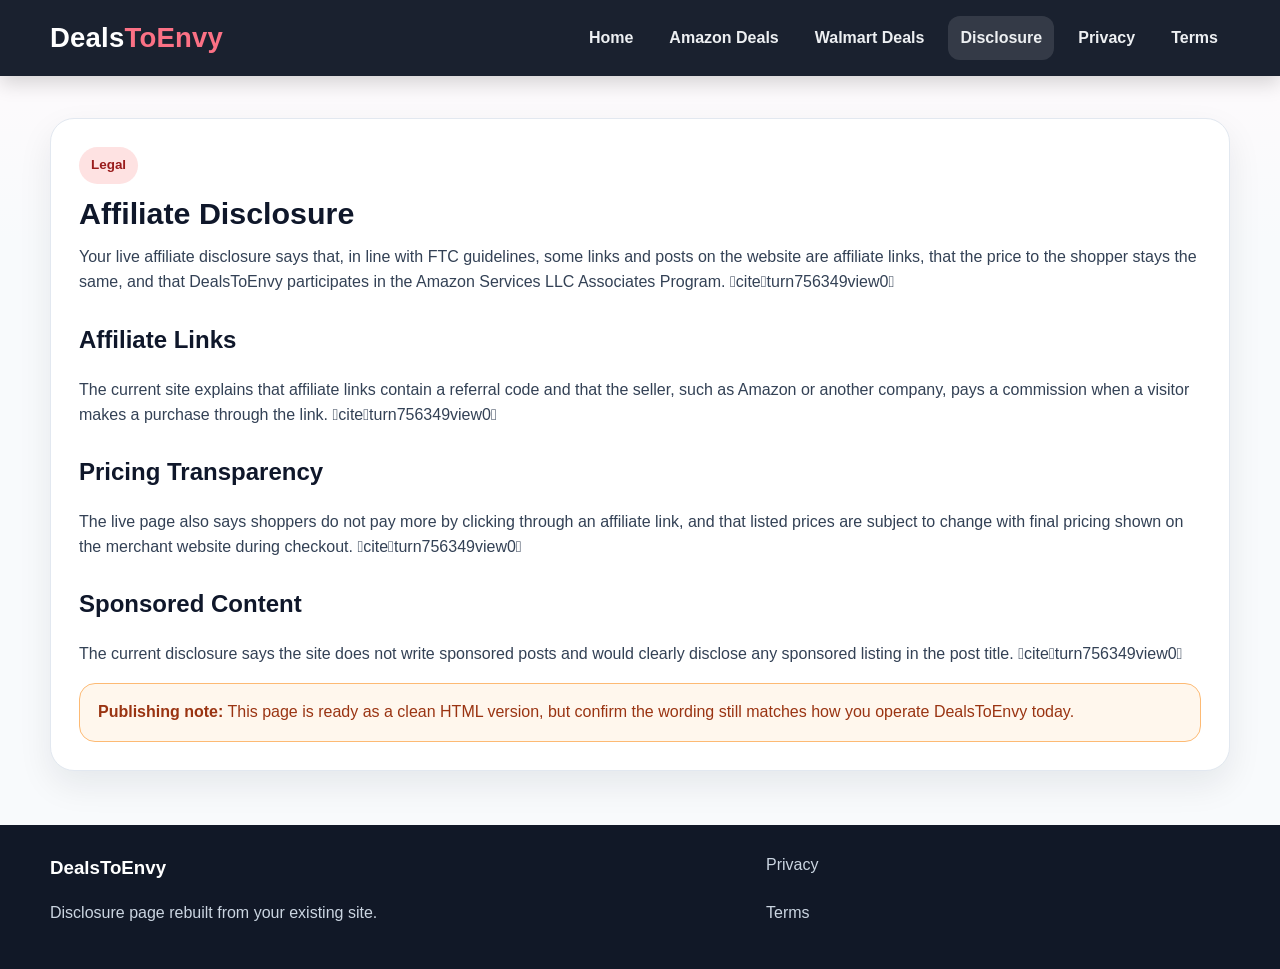
==== affiliate-disclosure.html @ dccca269 "Add files via upload" ====
<!DOCTYPE html>
<html lang="en">
<head>
  <meta charset="UTF-8" />
  <meta name="viewport" content="width=device-width, initial-scale=1.0" />
  <title>DealsToEnvy | Affiliate Disclosure</title>
  <meta name="description" content="Affiliate Disclosure page for DealsToEnvy." />
  <link rel="stylesheet" href="assets/css/styles.css" />
</head>
<body>
  <header class="topbar">
    <div class="container nav">
      <a class="logo" href="index.html">Deals<span>ToEnvy</span></a>
      <nav class="nav-links">
        <a href="index.html">Home</a>
        <a href="amazon-deals.html">Amazon Deals</a>
        <a href="walmart-deals.html">Walmart Deals</a>
        <a class="active" href="affiliate-disclosure.html">Disclosure</a>
        <a href="privacy-policy.html">Privacy</a>
        <a href="terms-and-conditions.html">Terms</a>
      </nav>
    </div>
  </header>
  <main>
    <section class="page-hero">
      <div class="container page-shell content">
        <span class="eyebrow">Legal</span>
        <h1 class="page-title">Affiliate Disclosure</h1>
        <p>Your live affiliate disclosure says that, in line with FTC guidelines, some links and posts on the website are affiliate links, that the price to the shopper stays the same, and that DealsToEnvy participates in the Amazon Services LLC Associates Program. citeturn756349view0</p>
        <h2>Affiliate Links</h2>
        <p>The current site explains that affiliate links contain a referral code and that the seller, such as Amazon or another company, pays a commission when a visitor makes a purchase through the link. citeturn756349view0</p>
        <h2>Pricing Transparency</h2>
        <p>The live page also says shoppers do not pay more by clicking through an affiliate link, and that listed prices are subject to change with final pricing shown on the merchant website during checkout. citeturn756349view0</p>
        <h2>Sponsored Content</h2>
        <p>The current disclosure says the site does not write sponsored posts and would clearly disclose any sponsored listing in the post title. citeturn756349view0</p>
        <div class="disclosure"><strong>Publishing note:</strong> This page is ready as a clean HTML version, but confirm the wording still matches how you operate DealsToEnvy today.</div>
      </div>
    </section>
  </main>
  <footer class="footer"><div class="container footer-grid"><div><h3>DealsToEnvy</h3><p>Disclosure page rebuilt from your existing site.</p></div><div class="footer-links"><a href="privacy-policy.html">Privacy</a><a href="terms-and-conditions.html">Terms</a></div></div></footer>
</body>
</html>
---- assets/css/styles.css ----
:root {
  --bg: #f8fafc;
  --bg-soft: #fff7f8;
  --surface: #ffffff;
  --surface-2: #f1f5f9;
  --text: #0f172a;
  --muted: #64748b;
  --accent: #ef4444;
  --accent-dark: #dc2626;
  --accent-soft: #fee2e2;
  --border: #e2e8f0;
  --success: #16a34a;
  --warning-bg: #fff7ed;
  --warning-border: #fdba74;
  --warning-text: #9a3412;
  --shadow: 0 14px 34px rgba(15, 23, 42, 0.08);
  --radius: 22px;
  --max: 1180px;
}
* { box-sizing: border-box; }
html { scroll-behavior: smooth; }
body {
  margin: 0;
  font-family: Arial, Helvetica, sans-serif;
  background: linear-gradient(180deg, #fffafc 0%, var(--bg) 240px);
  color: var(--text);
  line-height: 1.55;
}
a { color: inherit; text-decoration: none; }
img { max-width: 100%; display: block; }
.container { width: min(var(--max), calc(100% - 32px)); margin: 0 auto; }
.topbar {
  background: rgba(17, 24, 39, 0.96);
  color: white;
  position: sticky;
  top: 0;
  z-index: 100;
  backdrop-filter: blur(8px);
  box-shadow: 0 8px 18px rgba(0,0,0,.15);
}
.nav {
  min-height: 76px;
  display: flex;
  align-items: center;
  justify-content: space-between;
  gap: 18px;
  flex-wrap: wrap;
}
.logo { font-size: 1.72rem; font-weight: 800; letter-spacing: .2px; }
.logo span { color: #fb7185; }
.nav-links { display: flex; flex-wrap: wrap; gap: 12px; }
.nav-links a {
  padding: 10px 12px;
  border-radius: 12px;
  color: #f8fafc;
  font-weight: 700;
  opacity: .95;
}
.nav-links a:hover, .nav-links a.active { background: rgba(255,255,255,.12); }
.hero { padding: 54px 0 22px; }
.hero-grid {
  display: grid;
  grid-template-columns: 1.12fr .88fr;
  gap: 24px;
  background: linear-gradient(135deg, #fff1f2, #ffffff);
  border: 1px solid var(--border);
  border-radius: 30px;
  padding: 36px;
  box-shadow: var(--shadow);
}
.eyebrow {
  display: inline-block;
  padding: 8px 12px;
  border-radius: 999px;
  background: var(--accent-soft);
  color: #991b1b;
  font-weight: 800;
  font-size: .84rem;
  margin-bottom: 14px;
}
h1 {
  margin: 0 0 12px;
  font-size: clamp(2rem, 4vw, 3.7rem);
  line-height: 1.04;
}
.hero p, .lead { color: var(--muted); font-size: 1.06rem; }
.button-row { display: flex; gap: 12px; flex-wrap: wrap; margin-top: 18px; }
.btn {
  display: inline-flex;
  align-items: center;
  justify-content: center;
  gap: 8px;
  min-height: 46px;
  padding: 12px 18px;
  border-radius: 14px;
  font-weight: 800;
  border: 1px solid transparent;
  cursor: pointer;
}
.btn-primary { background: var(--accent); color: white; }
.btn-primary:hover { background: var(--accent-dark); }
.btn-secondary { background: white; border-color: var(--border); }
.btn-ghost { background: transparent; border-color: rgba(255,255,255,.16); color: white; }
.panel {
  background: linear-gradient(180deg, #111827, #1f2937);
  color: white;
  border-radius: 24px;
  padding: 24px;
}
.panel p, .panel li { color: #d1d5db; }
.section { padding: 16px 0 34px; }
.section-header { display: flex; align-items: end; justify-content: space-between; gap: 16px; margin-bottom: 18px; }
.section-header h2, .page-title { margin: 0; font-size: 1.9rem; }
.cards { display: grid; grid-template-columns: repeat(3, minmax(0,1fr)); gap: 20px; }
.card, .mini-card {
  background: var(--surface);
  border: 1px solid var(--border);
  border-radius: var(--radius);
  overflow: hidden;
  box-shadow: var(--shadow);
  display: flex;
  flex-direction: column;
}
.card-media {
  aspect-ratio: 4 / 3;
  width: 100%;
  object-fit: cover;
  background: linear-gradient(135deg, #e2e8f0, #f8fafc);
}
.card-body { padding: 18px; display: flex; flex-direction: column; gap: 10px; flex: 1; }
.badge {
  display: inline-block;
  width: fit-content;
  background: var(--accent-soft);
  color: #991b1b;
  font-size: .78rem;
  font-weight: 800;
  border-radius: 999px;
  padding: 6px 10px;
}
.card h3, .mini-card h3 { margin: 0; font-size: 1.08rem; line-height: 1.3; }
.price-row { display: flex; align-items: center; gap: 10px; flex-wrap: wrap; }
.price { font-size: 1.45rem; font-weight: 900; color: var(--accent-dark); }
.old-price { color: var(--muted); text-decoration: line-through; font-weight: 700; }
.save {
  background: #dcfce7;
  color: #166534;
  padding: 4px 8px;
  border-radius: 999px;
  font-size: .78rem;
  font-weight: 800;
}
.meta, .card p, .mini-card p { color: var(--muted); }
.meta { font-size: .94rem; }
.disclosure, .notice {
  background: var(--warning-bg);
  border: 1px solid var(--warning-border);
  color: var(--warning-text);
  padding: 16px 18px;
  border-radius: 16px;
}
.footer {
  margin-top: 34px;
  background: #111827;
  color: #cbd5e1;
  padding: 28px 0;
}
.footer-grid { display: grid; grid-template-columns: 1.2fr .8fr; gap: 20px; }
.footer h3, .footer h4 { color: white; margin-top: 0; }
.footer-links { display: grid; gap: 8px; }
.page-hero { padding: 42px 0 20px; }
.page-shell {
  background: white;
  border: 1px solid var(--border);
  border-radius: 24px;
  padding: 28px;
  box-shadow: var(--shadow);
}
.content h2, .content h3 { margin-top: 1.6rem; }
.content p, .content li { color: #334155; }
.content ul { padding-left: 1.2rem; }
.kpi-grid, .feature-grid, .info-grid { display: grid; grid-template-columns: repeat(3, minmax(0,1fr)); gap: 16px; }
.kpi, .feature, .info-card {
  background: var(--surface);
  border: 1px solid var(--border);
  border-radius: 18px;
  padding: 18px;
  box-shadow: var(--shadow);
}
.kpi strong { font-size: 1.7rem; display: block; margin-bottom: 6px; }
.filter-bar { display: flex; gap: 12px; flex-wrap: wrap; margin-bottom: 18px; }
.search-input {
  flex: 1 1 260px;
  min-height: 46px;
  border: 1px solid var(--border);
  border-radius: 14px;
  padding: 0 14px;
  font-size: 1rem;
}
.pills, .chip-row { display: flex; gap: 10px; flex-wrap: wrap; }
.pill, .chip {
  background: white;
  border: 1px solid var(--border);
  border-radius: 999px;
  padding: 10px 14px;
  font-weight: 700;
}
.chip.active { background: var(--accent-soft); border-color: #fca5a5; }
.small { font-size: .92rem; color: var(--muted); }
.featured-strip {
  display: grid;
  grid-template-columns: 1.1fr .9fr;
  gap: 20px;
}
.callout {
  background: linear-gradient(135deg, #111827, #1e293b);
  color: white;
  border-radius: 24px;
  padding: 24px;
  box-shadow: var(--shadow);
}
.callout p { color: #dbe4f0; }
.number-list {
  margin: 0;
  padding-left: 1.2rem;
  display: grid;
  gap: 8px;
}
.template-box {
  background: var(--surface);
  border: 1px dashed #cbd5e1;
  border-radius: 18px;
  padding: 18px;
  white-space: pre-wrap;
  font-family: "Courier New", monospace;
  font-size: .95rem;
  color: #334155;
}
.mini-grid { display: grid; grid-template-columns: repeat(2, minmax(0,1fr)); gap: 16px; }
.highlight {
  background: linear-gradient(135deg, #ffffff, #fff1f2);
  border: 1px solid var(--border);
  border-radius: 24px;
  padding: 24px;
  box-shadow: var(--shadow);
}
@media (max-width: 940px) {
  .hero-grid, .footer-grid, .cards, .kpi-grid, .feature-grid, .info-grid, .featured-strip, .mini-grid { grid-template-columns: 1fr; }
}
@media (max-width: 640px) {
  .hero-grid, .page-shell, .callout, .highlight { padding: 22px; }
  .container { width: min(var(--max), calc(100% - 20px)); }
  .section-header h2, .page-title { font-size: 1.55rem; }
  .logo { font-size: 1.4rem; }
}

.notice-good {
  background: #ecfdf5;
  border-color: #86efac;
  color: #166534;
}
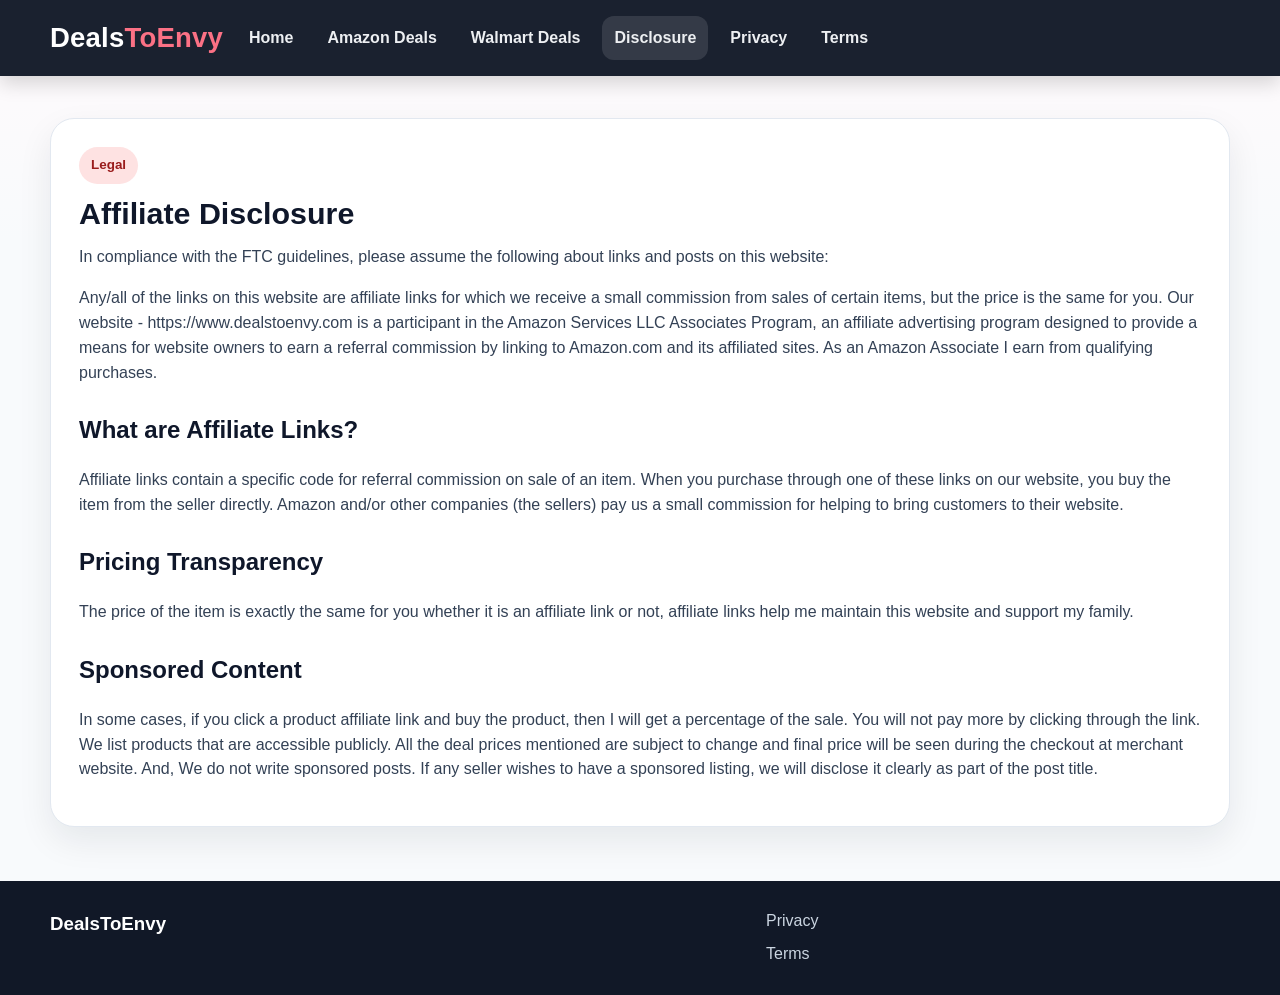
==== commit 16cf5707: "Updated legal items" ====
--- a/affiliate-disclosure.html
+++ b/affiliate-disclosure.html
@@ -26,17 +26,17 @@
       <div class="container page-shell content">
         <span class="eyebrow">Legal</span>
         <h1 class="page-title">Affiliate Disclosure</h1>
-        <p>Your live affiliate disclosure says that, in line with FTC guidelines, some links and posts on the website are affiliate links, that the price to the shopper stays the same, and that DealsToEnvy participates in the Amazon Services LLC Associates Program. citeturn756349view0</p>
-        <h2>Affiliate Links</h2>
-        <p>The current site explains that affiliate links contain a referral code and that the seller, such as Amazon or another company, pays a commission when a visitor makes a purchase through the link. citeturn756349view0</p>
+        <p>In compliance with the FTC guidelines, please assume the following about links and posts on this website:</p>
+        <p>Any/all of the links on this website are affiliate links for which we receive a small commission from sales of certain items, but the price is the same for you. Our website - https://www.dealstoenvy.com is a participant in the Amazon Services LLC Associates Program, an affiliate advertising program designed to provide a means for website owners to earn a referral commission by linking to Amazon.com and its affiliated sites. As an Amazon Associate I earn from qualifying purchases.</p>
+        <h2>What are Affiliate Links?</h2>
+        <p>Affiliate links contain a specific code for referral commission on sale of an item. When you purchase through one of these links on our website, you buy the item from the seller directly. Amazon and/or other companies (the sellers) pay us a small commission for helping to bring customers to their website.</p>
         <h2>Pricing Transparency</h2>
-        <p>The live page also says shoppers do not pay more by clicking through an affiliate link, and that listed prices are subject to change with final pricing shown on the merchant website during checkout. citeturn756349view0</p>
+        <p>The price of the item is exactly the same for you whether it is an affiliate link or not, affiliate links help me maintain this website and support my family.</p>
         <h2>Sponsored Content</h2>
-        <p>The current disclosure says the site does not write sponsored posts and would clearly disclose any sponsored listing in the post title. citeturn756349view0</p>
-        <div class="disclosure"><strong>Publishing note:</strong> This page is ready as a clean HTML version, but confirm the wording still matches how you operate DealsToEnvy today.</div>
+        <p>In some cases, if you click a product affiliate link and buy the product, then I will get a percentage of the sale. You will not pay more by clicking through the link. We list products that are accessible publicly. All the deal prices mentioned are subject to change and final price will be seen during the checkout at merchant website. And, We do not write sponsored posts. If any seller wishes to have a sponsored listing, we will disclose it clearly as part of the post title.</p>
       </div>
     </section>
   </main>
-  <footer class="footer"><div class="container footer-grid"><div><h3>DealsToEnvy</h3><p>Disclosure page rebuilt from your existing site.</p></div><div class="footer-links"><a href="privacy-policy.html">Privacy</a><a href="terms-and-conditions.html">Terms</a></div></div></footer>
+  <footer class="footer"><div class="container footer-grid"><div><h3>DealsToEnvy</h3></div><div class="footer-links"><a href="privacy-policy.html">Privacy</a><a href="terms-and-conditions.html">Terms</a></div></div></footer>
 </body>
 </html>
--- a/assets/css/styles.css
+++ b/assets/css/styles.css
@@ -14,11 +14,14 @@
   --warning-border: #fdba74;
   --warning-text: #9a3412;
   --shadow: 0 14px 34px rgba(15, 23, 42, 0.08);
+  --shadow-soft: 0 10px 24px rgba(15, 23, 42, 0.06);
   --radius: 22px;
   --max: 1180px;
 }
+
 * { box-sizing: border-box; }
 html { scroll-behavior: smooth; }
+
 body {
   margin: 0;
   font-family: Arial, Helvetica, sans-serif;
@@ -26,9 +29,17 @@
   color: var(--text);
   line-height: 1.55;
 }
+
 a { color: inherit; text-decoration: none; }
 img { max-width: 100%; display: block; }
-.container { width: min(var(--max), calc(100% - 32px)); margin: 0 auto; }
+
+.container {
+  width: min(var(--max), calc(100% - 32px));
+  margin: 0 auto;
+}
+
+/* Header */
+
 .topbar {
   background: rgba(17, 24, 39, 0.96);
   color: white;
@@ -36,31 +47,154 @@
   top: 0;
   z-index: 100;
   backdrop-filter: blur(8px);
-  box-shadow: 0 8px 18px rgba(0,0,0,.15);
-}
+  box-shadow: 0 8px 18px rgba(0, 0, 0, 0.15);
+}
+
 .nav {
   min-height: 76px;
   display: flex;
   align-items: center;
-  justify-content: space-between;
-  gap: 18px;
+  gap: 14px;
+  flex-wrap: nowrap;
+}
+
+.logo {
+  flex: 0 0 auto;
+  font-size: 1.72rem;
+  font-weight: 800;
+  letter-spacing: 0.2px;
+  white-space: nowrap;
+}
+
+.logo span { color: #fb7185; }
+
+.header-search {
+  flex: 1 1 560px;
+  max-width: 560px;
+  min-width: 280px;
+  margin-left: 4px;
+  margin-right: auto;
+  position: relative;
+}
+
+.header-search-wrap {
+  position: relative;
+  width: 100%;
+}
+
+.header-search-input {
+  width: 100%;
+  min-height: 46px;
+  padding: 12px 46px 12px 16px;
+  border-radius: 12px;
+  border: 1px solid var(--border);
+  font-size: 1rem;
+  background: #fff;
+  color: var(--text);
+}
+
+.header-search-input:focus {
+  outline: none;
+  border-color: var(--accent);
+  box-shadow: 0 0 0 3px rgba(239, 68, 68, 0.12);
+}
+
+.header-search-button {
+  position: absolute;
+  right: 8px;
+  top: 50%;
+  transform: translateY(-50%);
+  width: 34px;
+  height: 34px;
+  border: 0;
+  border-radius: 999px;
+  background: transparent;
+  color: #475569;
+  cursor: pointer;
+  display: inline-flex;
+  align-items: center;
+  justify-content: center;
+  font-size: 17px;
+}
+
+.header-search-button:hover {
+  background: #f8fafc;
+  color: var(--accent-dark);
+}
+
+.nav-links {
+  display: flex;
+  flex: 0 0 auto;
   flex-wrap: wrap;
-}
-.logo { font-size: 1.72rem; font-weight: 800; letter-spacing: .2px; }
-.logo span { color: #fb7185; }
-.nav-links { display: flex; flex-wrap: wrap; gap: 12px; }
+  gap: 10px;
+  justify-content: flex-end;
+}
+
 .nav-links a {
   padding: 10px 12px;
   border-radius: 12px;
   color: #f8fafc;
   font-weight: 700;
-  opacity: .95;
-}
-.nav-links a:hover, .nav-links a.active { background: rgba(255,255,255,.12); }
+  opacity: 0.95;
+  white-space: nowrap;
+}
+
+.nav-links a:hover,
+.nav-links a.active {
+  background: rgba(255, 255, 255, 0.12);
+}
+
+.header-search-suggestions {
+  position: absolute;
+  top: calc(100% + 6px);
+  left: 0;
+  right: 0;
+  background: #fff;
+  border: 1px solid var(--border);
+  border-radius: 14px;
+  box-shadow: 0 14px 30px rgba(15, 23, 42, 0.12);
+  overflow: hidden;
+  display: none;
+  z-index: 300;
+  max-height: 340px;
+  overflow-y: auto;
+}
+
+.header-search-suggestions.show { display: block; }
+
+.header-search-suggestion {
+  display: block;
+  padding: 12px 14px;
+  border-bottom: 1px solid #f1f5f9;
+  color: var(--text);
+  background: #fff;
+}
+
+.header-search-suggestion:last-child { border-bottom: 0; }
+
+.header-search-suggestion:hover,
+.header-search-suggestion.active {
+  background: #fff7f8;
+}
+
+.header-search-suggestion-title {
+  font-weight: 700;
+  line-height: 1.3;
+}
+
+.header-search-suggestion-meta {
+  margin-top: 4px;
+  font-size: 0.84rem;
+  color: var(--muted);
+}
+
+/* Hero */
+
 .hero { padding: 54px 0 22px; }
+
 .hero-grid {
   display: grid;
-  grid-template-columns: 1.12fr .88fr;
+  grid-template-columns: 1.12fr 0.88fr;
   gap: 24px;
   background: linear-gradient(135deg, #fff1f2, #ffffff);
   border: 1px solid var(--border);
@@ -68,6 +202,7 @@
   padding: 36px;
   box-shadow: var(--shadow);
 }
+
 .eyebrow {
   display: inline-block;
   padding: 8px 12px;
@@ -75,16 +210,31 @@
   background: var(--accent-soft);
   color: #991b1b;
   font-weight: 800;
-  font-size: .84rem;
+  font-size: 0.84rem;
   margin-bottom: 14px;
 }
+
 h1 {
   margin: 0 0 12px;
   font-size: clamp(2rem, 4vw, 3.7rem);
   line-height: 1.04;
 }
-.hero p, .lead { color: var(--muted); font-size: 1.06rem; }
-.button-row { display: flex; gap: 12px; flex-wrap: wrap; margin-top: 18px; }
+
+.hero p,
+.lead {
+  color: var(--muted);
+  font-size: 1.06rem;
+}
+
+.button-row {
+  display: flex;
+  gap: 12px;
+  flex-wrap: wrap;
+  margin-top: 18px;
+}
+
+/* Buttons */
+
 .btn {
   display: inline-flex;
   align-items: center;
@@ -97,78 +247,62 @@
   border: 1px solid transparent;
   cursor: pointer;
 }
-.btn-primary { background: var(--accent); color: white; }
+
+.btn-primary {
+  background: var(--accent);
+  color: white;
+}
+
 .btn-primary:hover { background: var(--accent-dark); }
-.btn-secondary { background: white; border-color: var(--border); }
-.btn-ghost { background: transparent; border-color: rgba(255,255,255,.16); color: white; }
+
+.btn-secondary {
+  background: white;
+  border-color: var(--border);
+}
+
+.btn-ghost {
+  background: transparent;
+  border-color: rgba(255, 255, 255, 0.16);
+  color: white;
+}
+
+/* Sections */
+
 .panel {
   background: linear-gradient(180deg, #111827, #1f2937);
   color: white;
   border-radius: 24px;
   padding: 24px;
 }
-.panel p, .panel li { color: #d1d5db; }
+
+.panel p,
+.panel li {
+  color: #d1d5db;
+}
+
 .section { padding: 16px 0 34px; }
-.section-header { display: flex; align-items: end; justify-content: space-between; gap: 16px; margin-bottom: 18px; }
-.section-header h2, .page-title { margin: 0; font-size: 1.9rem; }
-.cards { display: grid; grid-template-columns: repeat(3, minmax(0,1fr)); gap: 20px; }
-.card, .mini-card {
-  background: var(--surface);
-  border: 1px solid var(--border);
-  border-radius: var(--radius);
-  overflow: hidden;
-  box-shadow: var(--shadow);
-  display: flex;
-  flex-direction: column;
-}
-.card-media {
-  aspect-ratio: 4 / 3;
-  width: 100%;
-  object-fit: cover;
-  background: linear-gradient(135deg, #e2e8f0, #f8fafc);
-}
-.card-body { padding: 18px; display: flex; flex-direction: column; gap: 10px; flex: 1; }
-.badge {
-  display: inline-block;
-  width: fit-content;
-  background: var(--accent-soft);
-  color: #991b1b;
-  font-size: .78rem;
-  font-weight: 800;
-  border-radius: 999px;
-  padding: 6px 10px;
-}
-.card h3, .mini-card h3 { margin: 0; font-size: 1.08rem; line-height: 1.3; }
-.price-row { display: flex; align-items: center; gap: 10px; flex-wrap: wrap; }
-.price { font-size: 1.45rem; font-weight: 900; color: var(--accent-dark); }
-.old-price { color: var(--muted); text-decoration: line-through; font-weight: 700; }
-.save {
-  background: #dcfce7;
-  color: #166534;
-  padding: 4px 8px;
-  border-radius: 999px;
-  font-size: .78rem;
-  font-weight: 800;
-}
-.meta, .card p, .mini-card p { color: var(--muted); }
-.meta { font-size: .94rem; }
-.disclosure, .notice {
-  background: var(--warning-bg);
-  border: 1px solid var(--warning-border);
-  color: var(--warning-text);
-  padding: 16px 18px;
-  border-radius: 16px;
-}
-.footer {
-  margin-top: 34px;
-  background: #111827;
-  color: #cbd5e1;
-  padding: 28px 0;
-}
-.footer-grid { display: grid; grid-template-columns: 1.2fr .8fr; gap: 20px; }
-.footer h3, .footer h4 { color: white; margin-top: 0; }
-.footer-links { display: grid; gap: 8px; }
+
+.section-header {
+  display: flex;
+  align-items: end;
+  justify-content: space-between;
+  gap: 16px;
+  margin-bottom: 18px;
+}
+
+.section-header h2,
+.page-title {
+  margin: 0;
+  font-size: 1.9rem;
+}
+
+.small {
+  font-size: 0.92rem;
+  color: var(--muted);
+}
+
 .page-hero { padding: 42px 0 20px; }
+
 .page-shell {
   background: white;
   border: 1px solid var(--border);
@@ -176,19 +310,206 @@
   padding: 28px;
   box-shadow: var(--shadow);
 }
-.content h2, .content h3 { margin-top: 1.6rem; }
-.content p, .content li { color: #334155; }
+
+.content h2,
+.content h3 {
+  margin-top: 1.6rem;
+}
+
+.content p,
+.content li {
+  color: #334155;
+}
+
 .content ul { padding-left: 1.2rem; }
-.kpi-grid, .feature-grid, .info-grid { display: grid; grid-template-columns: repeat(3, minmax(0,1fr)); gap: 16px; }
-.kpi, .feature, .info-card {
+
+.disclosure,
+.notice {
+  background: var(--warning-bg);
+  border: 1px solid var(--warning-border);
+  color: var(--warning-text);
+  padding: 16px 18px;
+  border-radius: 16px;
+}
+
+.notice-good {
+  background: #ecfdf5;
+  border-color: #86efac;
+  color: #166534;
+}
+
+/* Cards */
+
+.cards {
+  display: grid;
+  grid-template-columns: 1fr;
+  gap: 16px;
+}
+
+.card,
+.mini-card {
   background: var(--surface);
   border: 1px solid var(--border);
-  border-radius: 18px;
+  border-radius: var(--radius);
+  overflow: hidden;
+  box-shadow: var(--shadow);
+  display: flex;
+  flex-direction: column;
+}
+
+.card-media {
+  aspect-ratio: 4 / 3;
+  width: 100%;
+  object-fit: cover;
+  background: linear-gradient(135deg, #e2e8f0, #f8fafc);
+}
+
+.card-body {
   padding: 18px;
-  box-shadow: var(--shadow);
-}
-.kpi strong { font-size: 1.7rem; display: block; margin-bottom: 6px; }
-.filter-bar { display: flex; gap: 12px; flex-wrap: wrap; margin-bottom: 18px; }
+  display: flex;
+  flex-direction: column;
+  gap: 10px;
+  flex: 1;
+}
+
+.badge {
+  display: inline-block;
+  width: fit-content;
+  background: var(--accent-soft);
+  color: #991b1b;
+  font-size: 0.78rem;
+  font-weight: 800;
+  border-radius: 999px;
+  padding: 6px 10px;
+}
+
+.card h3,
+.mini-card h3 {
+  margin: 0;
+  font-size: 1.08rem;
+  line-height: 1.3;
+}
+
+.price-row {
+  display: flex;
+  align-items: center;
+  gap: 10px;
+  flex-wrap: wrap;
+}
+
+.price {
+  font-size: 1.45rem;
+  font-weight: 900;
+  color: var(--accent-dark);
+}
+
+.old-price {
+  color: var(--muted);
+  text-decoration: line-through;
+  font-weight: 700;
+}
+
+.save {
+  background: #dcfce7;
+  color: #166534;
+  padding: 4px 8px;
+  border-radius: 999px;
+  font-size: 0.78rem;
+  font-weight: 800;
+}
+
+.meta,
+.card p,
+.mini-card p {
+  color: var(--muted);
+}
+
+.meta { font-size: 0.94rem; }
+
+/* Retailer page compact horizontal cards */
+
+.deal-card-horizontal {
+  display: grid;
+  grid-template-columns: 180px 1fr;
+  align-items: stretch;
+  overflow: hidden;
+}
+
+.deal-card-image-wrap {
+  background: #fff;
+  display: flex;
+  align-items: center;
+  justify-content: center;
+  padding: 12px;
+  border-right: 1px solid var(--border);
+}
+
+.deal-card-image {
+  width: 100%;
+  height: 140px;
+  object-fit: contain;
+  background: white;
+}
+
+.deal-card-body-horizontal {
+  padding: 16px 18px;
+  gap: 10px;
+  justify-content: center;
+}
+
+.deal-card-top h3 {
+  margin: 6px 0 0;
+  font-size: 1.05rem;
+  line-height: 1.35;
+}
+
+.deal-note {
+  margin: 0;
+  color: var(--muted);
+  font-size: 0.95rem;
+}
+
+.deal-card-actions {
+  margin-top: 4px;
+}
+
+.promo-code {
+  margin-top: 2px;
+  display: inline-block;
+  width: fit-content;
+  background: #fff7ed;
+  color: #9a3412;
+  border: 1px solid #fdba74;
+  border-radius: 10px;
+  padding: 8px 12px;
+  font-size: 0.92rem;
+  font-weight: 600;
+}
+
+.coupon-pill {
+  margin-top: 10px;
+  display: inline-block;
+  width: fit-content;
+  background: #dc2626;
+  color: #ffffff;
+  border-radius: 999px;
+  padding: 6px 12px;
+  font-size: 0.85rem;
+  font-weight: 700;
+  letter-spacing: 0.3px;
+}
+
+.coupon-pill strong { color: #ffffff; }
+
+/* Search/filter bars */
+
+.filter-bar {
+  display: flex;
+  gap: 12px;
+  flex-wrap: wrap;
+  margin-bottom: 18px;
+}
+
 .search-input {
   flex: 1 1 260px;
   min-height: 46px;
@@ -197,21 +518,84 @@
   padding: 0 14px;
   font-size: 1rem;
 }
-.pills, .chip-row { display: flex; gap: 10px; flex-wrap: wrap; }
-.pill, .chip {
+
+.pills,
+.chip-row {
+  display: flex;
+  gap: 10px;
+  flex-wrap: wrap;
+}
+
+.pill,
+.chip {
   background: white;
   border: 1px solid var(--border);
   border-radius: 999px;
   padding: 10px 14px;
   font-weight: 700;
 }
-.chip.active { background: var(--accent-soft); border-color: #fca5a5; }
-.small { font-size: .92rem; color: var(--muted); }
+
+.chip.active {
+  background: var(--accent-soft);
+  border-color: #fca5a5;
+}
+
+/* Other layout blocks */
+
+.footer {
+  margin-top: 34px;
+  background: #111827;
+  color: #cbd5e1;
+  padding: 28px 0;
+}
+
+.footer-grid {
+  display: grid;
+  grid-template-columns: 1.2fr 0.8fr;
+  gap: 20px;
+}
+
+.footer h3,
+.footer h4 {
+  color: white;
+  margin-top: 0;
+}
+
+.footer-links {
+  display: grid;
+  gap: 8px;
+}
+
+.kpi-grid,
+.feature-grid,
+.info-grid {
+  display: grid;
+  grid-template-columns: repeat(3, minmax(0, 1fr));
+  gap: 16px;
+}
+
+.kpi,
+.feature,
+.info-card {
+  background: var(--surface);
+  border: 1px solid var(--border);
+  border-radius: 18px;
+  padding: 18px;
+  box-shadow: var(--shadow-soft);
+}
+
+.kpi strong {
+  font-size: 1.7rem;
+  display: block;
+  margin-bottom: 6px;
+}
+
 .featured-strip {
   display: grid;
-  grid-template-columns: 1.1fr .9fr;
+  grid-template-columns: 1fr;
   gap: 20px;
 }
+
 .callout {
   background: linear-gradient(135deg, #111827, #1e293b);
   color: white;
@@ -219,13 +603,16 @@
   padding: 24px;
   box-shadow: var(--shadow);
 }
+
 .callout p { color: #dbe4f0; }
+
 .number-list {
   margin: 0;
   padding-left: 1.2rem;
   display: grid;
   gap: 8px;
 }
+
 .template-box {
   background: var(--surface);
   border: 1px dashed #cbd5e1;
@@ -233,10 +620,16 @@
   padding: 18px;
   white-space: pre-wrap;
   font-family: "Courier New", monospace;
-  font-size: .95rem;
+  font-size: 0.95rem;
   color: #334155;
 }
-.mini-grid { display: grid; grid-template-columns: repeat(2, minmax(0,1fr)); gap: 16px; }
+
+.mini-grid {
+  display: grid;
+  grid-template-columns: 1fr;
+  gap: 16px;
+}
+
 .highlight {
   background: linear-gradient(135deg, #ffffff, #fff1f2);
   border: 1px solid var(--border);
@@ -244,18 +637,171 @@
   padding: 24px;
   box-shadow: var(--shadow);
 }
+
+/* Featured homepage sliders */
+
+.featured-row,
+#featured-amazon-grid,
+#featured-walmart-grid {
+  width: 100%;
+  max-width: 100%;
+}
+
+.featured-slider {
+  position: relative;
+  display: flex;
+  align-items: center;
+  gap: 12px;
+  width: 100%;
+}
+
+.featured-viewport {
+  width: 100%;
+  max-width: 100%;
+  overflow-x: auto;
+  overflow-y: hidden;
+  scroll-behavior: smooth;
+  scrollbar-width: none;
+  -ms-overflow-style: none;
+}
+
+.featured-viewport::-webkit-scrollbar { display: none; }
+
+.featured-track {
+  display: flex;
+  flex-wrap: nowrap;
+  gap: 20px;
+  width: max-content;
+  padding: 4px 2px 10px;
+}
+
+.featured-track .mini-card,
+.featured-row .mini-card {
+  flex: 0 0 280px;
+  width: 280px;
+  min-width: 280px;
+  max-width: 280px;
+  margin: 0;
+}
+
+.featured-arrow {
+  width: 42px;
+  height: 42px;
+  border: 0;
+  border-radius: 999px;
+  background: #ffffff;
+  box-shadow: 0 6px 18px rgba(0, 0, 0, 0.12);
+  cursor: pointer;
+  font-size: 20px;
+  font-weight: 700;
+  flex: 0 0 auto;
+  z-index: 2;
+  transition: transform 0.15s ease, opacity 0.15s ease;
+}
+
+.featured-arrow:hover { transform: translateY(-1px); }
+
+.featured-arrow:disabled {
+  opacity: 0.35;
+  cursor: not-allowed;
+  transform: none;
+}
+
+.featured-arrow-left,
+.featured-arrow-right {
+  align-self: center;
+}
+
+#featured-amazon-grid .notice,
+#featured-walmart-grid .notice {
+  width: 100%;
+}
+
+/* Responsive */
+
 @media (max-width: 940px) {
-  .hero-grid, .footer-grid, .cards, .kpi-grid, .feature-grid, .info-grid, .featured-strip, .mini-grid { grid-template-columns: 1fr; }
-}
+  .hero-grid,
+  .footer-grid,
+  .kpi-grid,
+  .feature-grid,
+  .info-grid,
+  .featured-strip,
+  .mini-grid {
+    grid-template-columns: 1fr;
+  }
+}
+
+@media (max-width: 768px) {
+  .nav {
+    flex-wrap: wrap;
+    align-items: stretch;
+    gap: 10px;
+    padding: 12px 0;
+  }
+
+  .header-search {
+    order: 3;
+    flex: 1 1 100%;
+    width: 100%;
+    max-width: 100%;
+    min-width: 0;
+    margin: 0;
+  }
+
+  .nav-links {
+    width: 100%;
+    justify-content: flex-start;
+  }
+
+  .featured-slider { gap: 8px; }
+  .featured-track { gap: 16px; }
+
+  .featured-track .mini-card,
+  .featured-row .mini-card {
+    flex: 0 0 240px;
+    width: 240px;
+    min-width: 240px;
+    max-width: 240px;
+  }
+
+  .featured-arrow {
+    width: 36px;
+    height: 36px;
+    font-size: 18px;
+  }
+
+  .deal-card-horizontal {
+    grid-template-columns: 1fr;
+  }
+
+  .deal-card-image-wrap {
+    border-right: 0;
+    border-bottom: 1px solid var(--border);
+  }
+
+  .deal-card-image {
+    height: 180px;
+  }
+}
+
 @media (max-width: 640px) {
-  .hero-grid, .page-shell, .callout, .highlight { padding: 22px; }
-  .container { width: min(var(--max), calc(100% - 20px)); }
-  .section-header h2, .page-title { font-size: 1.55rem; }
-  .logo { font-size: 1.4rem; }
-}
-
-.notice-good {
-  background: #ecfdf5;
-  border-color: #86efac;
-  color: #166534;
-}
+  .hero-grid,
+  .page-shell,
+  .callout,
+  .highlight {
+    padding: 22px;
+  }
+
+  .container {
+    width: min(var(--max), calc(100% - 20px));
+  }
+
+  .section-header h2,
+  .page-title {
+    font-size: 1.55rem;
+  }
+
+  .logo {
+    font-size: 1.4rem;
+  }
+}
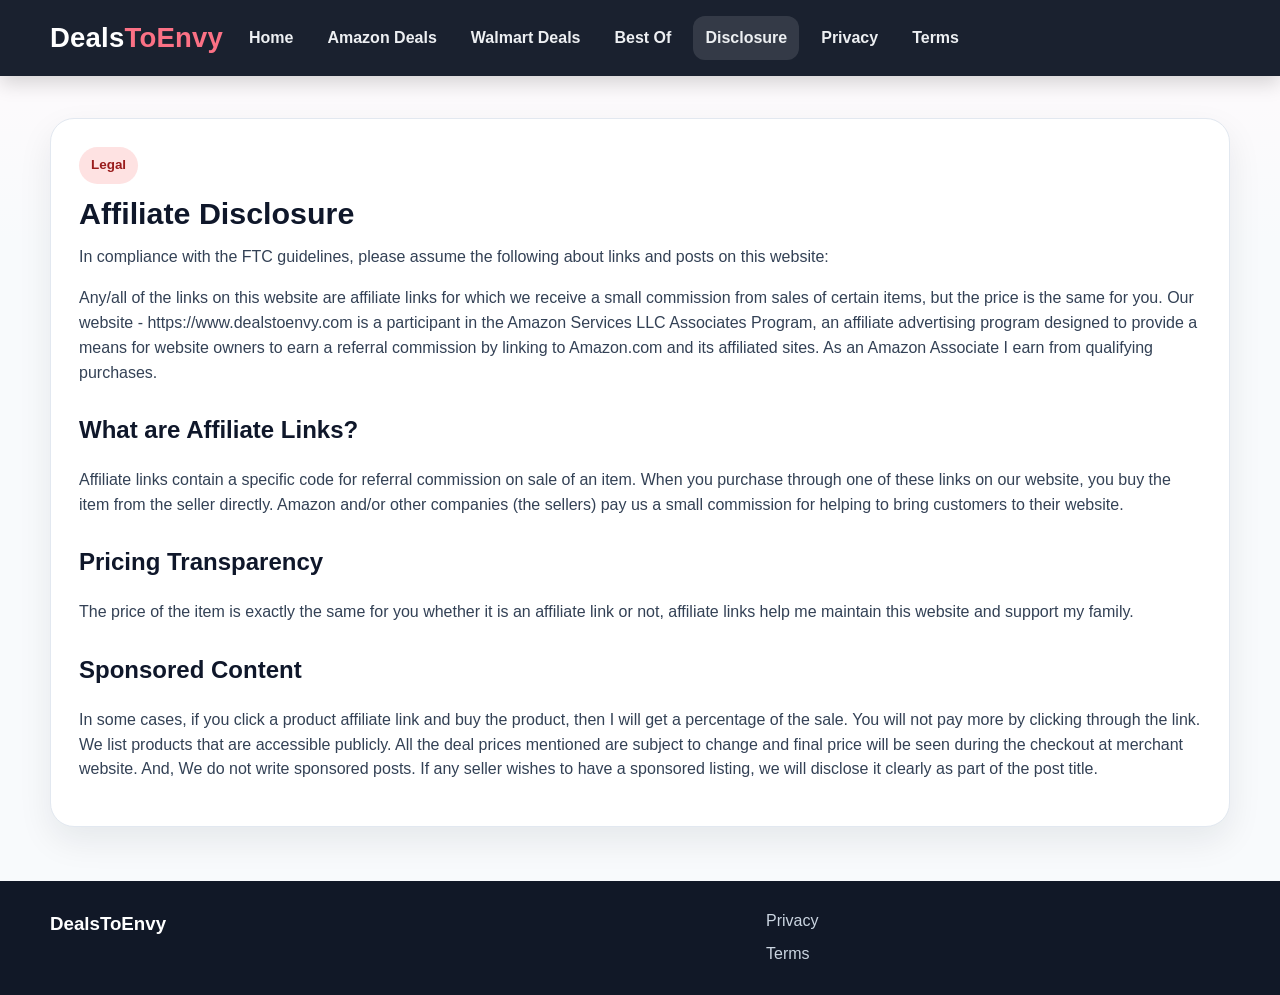
==== commit 44b9b37f: "Update affiliate-disclosure.html with best of" ====
--- a/affiliate-disclosure.html
+++ b/affiliate-disclosure.html
@@ -15,6 +15,7 @@
         <a href="index.html">Home</a>
         <a href="amazon-deals.html">Amazon Deals</a>
         <a href="walmart-deals.html">Walmart Deals</a>
+        <a href="best-of.html">Best Of</a>
         <a class="active" href="affiliate-disclosure.html">Disclosure</a>
         <a href="privacy-policy.html">Privacy</a>
         <a href="terms-and-conditions.html">Terms</a>
--- a/assets/css/styles.css
+++ b/assets/css/styles.css
@@ -160,7 +160,9 @@
   overflow-y: auto;
 }
 
-.header-search-suggestions.show { display: block; }
+.header-search-suggestions.show {
+  display: block;
+}
 
 .header-search-suggestion {
   display: block;
@@ -170,7 +172,9 @@
   background: #fff;
 }
 
-.header-search-suggestion:last-child { border-bottom: 0; }
+.header-search-suggestion:last-child {
+  border-bottom: 0;
+}
 
 .header-search-suggestion:hover,
 .header-search-suggestion.active {
@@ -190,7 +194,9 @@
 
 /* Hero */
 
-.hero { padding: 54px 0 22px; }
+.hero {
+  padding: 54px 0 22px;
+}
 
 .hero-grid {
   display: grid;
@@ -253,7 +259,9 @@
   color: white;
 }
 
-.btn-primary:hover { background: var(--accent-dark); }
+.btn-primary:hover {
+  background: var(--accent-dark);
+}
 
 .btn-secondary {
   background: white;
@@ -280,7 +288,9 @@
   color: #d1d5db;
 }
 
-.section { padding: 16px 0 34px; }
+.section {
+  padding: 16px 0 34px;
+}
 
 .section-header {
   display: flex;
@@ -301,7 +311,9 @@
   color: var(--muted);
 }
 
-.page-hero { padding: 42px 0 20px; }
+.page-hero {
+  padding: 42px 0 20px;
+}
 
 .page-shell {
   background: white;
@@ -321,7 +333,9 @@
   color: #334155;
 }
 
-.content ul { padding-left: 1.2rem; }
+.content ul {
+  padding-left: 1.2rem;
+}
 
 .disclosure,
 .notice {
@@ -424,9 +438,11 @@
   color: var(--muted);
 }
 
-.meta { font-size: 0.94rem; }
-
-/* Retailer page compact horizontal cards */
+.meta {
+  font-size: 0.94rem;
+}
+
+/* Horizontal deal cards */
 
 .deal-card-horizontal {
   display: grid;
@@ -499,9 +515,11 @@
   letter-spacing: 0.3px;
 }
 
-.coupon-pill strong { color: #ffffff; }
-
-/* Search/filter bars */
+.coupon-pill strong {
+  color: #ffffff;
+}
+
+/* Filters / inputs */
 
 .filter-bar {
   display: flex;
@@ -540,7 +558,7 @@
   border-color: #fca5a5;
 }
 
-/* Other layout blocks */
+/* Other blocks */
 
 .footer {
   margin-top: 34px;
@@ -604,7 +622,9 @@
   box-shadow: var(--shadow);
 }
 
-.callout p { color: #dbe4f0; }
+.callout p {
+  color: #dbe4f0;
+}
 
 .number-list {
   margin: 0;
@@ -665,7 +685,9 @@
   -ms-overflow-style: none;
 }
 
-.featured-viewport::-webkit-scrollbar { display: none; }
+.featured-viewport::-webkit-scrollbar {
+  display: none;
+}
 
 .featured-track {
   display: flex;
@@ -699,7 +721,9 @@
   transition: transform 0.15s ease, opacity 0.15s ease;
 }
 
-.featured-arrow:hover { transform: translateY(-1px); }
+.featured-arrow:hover {
+  transform: translateY(-1px);
+}
 
 .featured-arrow:disabled {
   opacity: 0.35;
@@ -715,6 +739,118 @@
 #featured-amazon-grid .notice,
 #featured-walmart-grid .notice {
   width: 100%;
+}
+
+/* Article pages */
+
+.article-layout {
+  display: grid;
+  grid-template-columns: 2fr 1fr;
+  gap: 40px;
+  align-items: start;
+}
+
+.article-content {
+  max-width: 760px;
+}
+
+.article-content h2,
+.article-content h3 {
+  margin-top: 24px;
+}
+
+.article-content p {
+  margin-bottom: 16px;
+  line-height: 1.7;
+}
+
+.article-content ul {
+  padding-left: 20px;
+}
+
+.article-deals {
+  position: sticky;
+  top: 100px;
+}
+
+.deal-sidebar-title {
+  margin-bottom: 12px;
+}
+
+.deal-sidebar-wrapper {
+  display: grid;
+  grid-template-rows: auto 1fr auto;
+  gap: 10px;
+}
+
+.deal-sidebar-viewport {
+  max-height: 520px;
+  overflow-y: auto;
+  padding-right: 6px;
+  scroll-behavior: smooth;
+}
+
+.deal-sidebar-viewport::-webkit-scrollbar {
+  width: 6px;
+}
+
+.deal-sidebar-viewport::-webkit-scrollbar-thumb {
+  background: #d1d5db;
+  border-radius: 6px;
+}
+
+.deal-sidebar-grid {
+  display: flex;
+  flex-direction: column;
+  gap: 14px;
+  min-height: 40px;
+}
+
+.article-deals .deal-card-horizontal {
+  display: grid;
+  grid-template-columns: 90px 1fr;
+  align-items: stretch;
+}
+
+.article-deals .deal-card-image-wrap {
+  padding: 8px;
+}
+
+.article-deals .deal-card-image {
+  height: 80px;
+}
+
+.article-deals .deal-card-body-horizontal {
+  padding: 10px 12px;
+}
+
+.article-deals .price {
+  font-size: 1.1rem;
+}
+
+.article-deals .btn {
+  min-height: 40px;
+  padding: 10px 14px;
+}
+
+.deal-scroll-btn {
+  width: 100%;
+  border: 1px solid var(--border);
+  background: #fff;
+  cursor: pointer;
+  font-size: 16px;
+  padding: 8px 10px;
+  border-radius: 10px;
+  box-shadow: var(--shadow-soft);
+}
+
+.deal-scroll-btn:hover {
+  background: #f8fafc;
+}
+
+.deal-scroll-btn:disabled {
+  opacity: 0.4;
+  cursor: not-allowed;
 }
 
 /* Responsive */
@@ -726,8 +862,19 @@
   .feature-grid,
   .info-grid,
   .featured-strip,
-  .mini-grid {
+  .mini-grid,
+  .article-layout {
     grid-template-columns: 1fr;
+  }
+
+  .article-deals {
+    position: static;
+  }
+
+  .deal-sidebar-viewport {
+    max-height: none;
+    overflow: visible;
+    padding-right: 0;
   }
 }
 
@@ -753,8 +900,13 @@
     justify-content: flex-start;
   }
 
-  .featured-slider { gap: 8px; }
-  .featured-track { gap: 16px; }
+  .featured-slider {
+    gap: 8px;
+  }
+
+  .featured-track {
+    gap: 16px;
+  }
 
   .featured-track .mini-card,
   .featured-row .mini-card {
